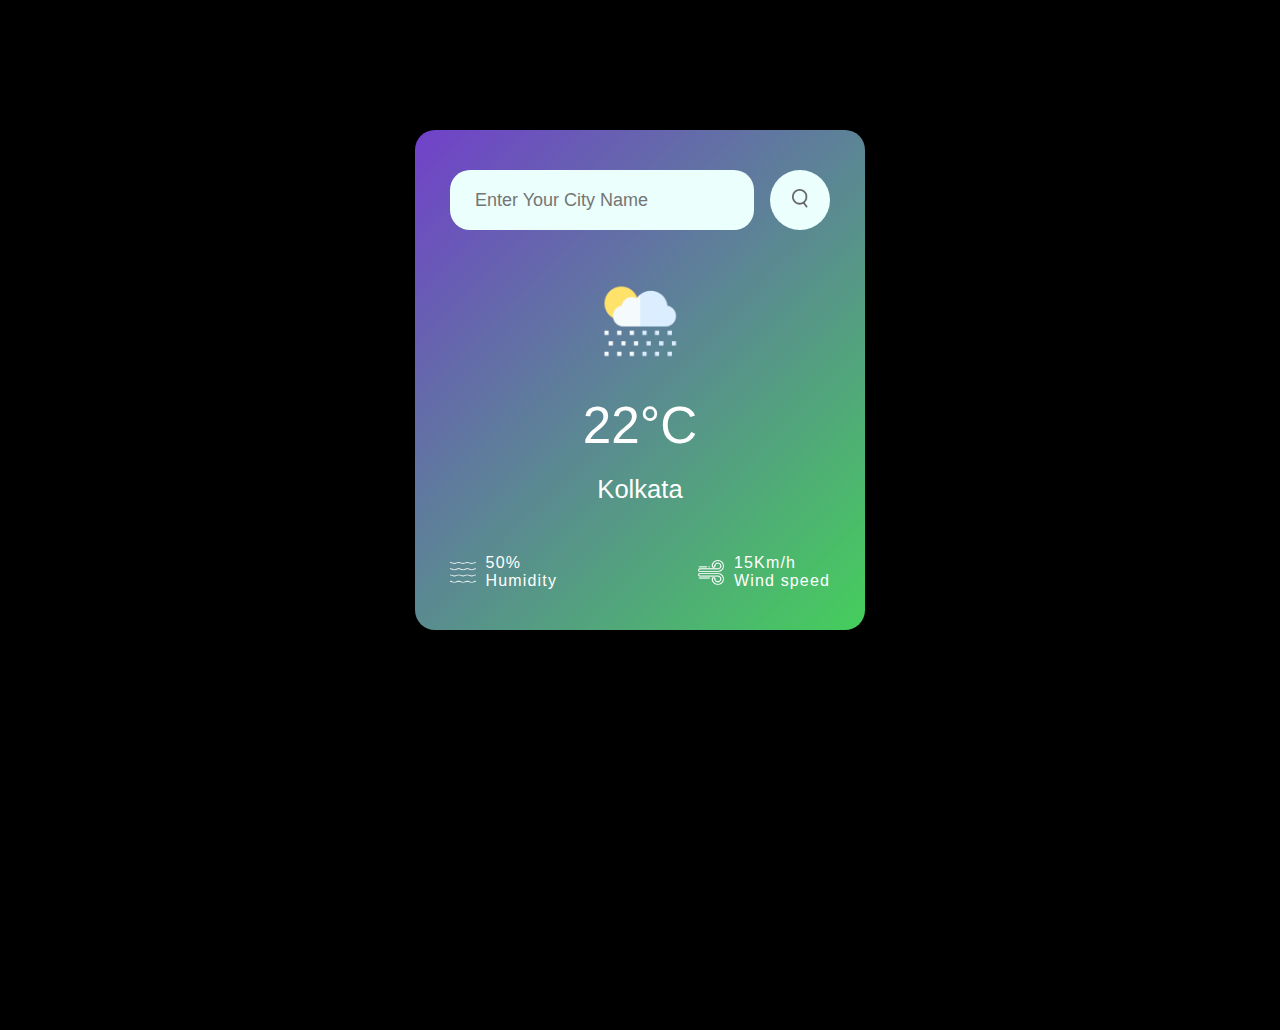
==== index.html @ c51b7c82 "weather app  almost complete" ====
<!DOCTYPE html>
<html lang="en">

<head>
    <meta charset="UTF-8" />
    <meta name="viewport" content="width=device-width, initial-scale=1.0" />
    <title>My weather App</title>
    <link rel="stylesheet" href="style.css" />
</head>

<body>
    <div class="card">
        <div class="search">
            <input type="text" class="search_bar" placeholder="Enter Your City Name" spellcheck="false" />
            <button class="search_btn"><img src="./images/search.png" /></button>
        </div>
        <div class="weather">
            <img src="./images/rain.png" class="weather_icon">
            <h1 id="temp">22°C</h1>
            <h2 id="cityName">Kolkata</h2>
        </div>
        <div class="other_details">
            <div class="col">
                <img src="./images/humidity.png" >
                <div>
                    <p id="humid">50%</p>
                    <p>Humidity</p>
                </div>
            </div>
            <div class="col">
                <img src="./images/wind.png" >
                <div>
                    <p id="wind">15Km/h</p>
                    <p>Wind speed</p>
                </div>
            </div>
        </div>
    </div>

    <script src="./script.js"></script>
</body>

</html>
---- style.css ----
* {
  margin: 0;
  padding: 0;
  box-sizing: border-box;
  font-family: sans-serif;
}

html,
body {
  width: 100%;
  height: 100%;
  background-color: #000;
}
.card {
  width: 90%;
  max-width: 450px;
  background: linear-gradient(135deg, #7141ca, #45ce5c);
  margin: 130px auto 0;
  text-align: center;
  border-radius: 20px;
  padding: 40px 35px;
}
.search {
  width: 100%;
  display: flex;
  align-content: center;
  justify-content: space-between;
}
.search_bar {
  border: none;
  outline: none;
  height: 60px;
  border-radius: 20px;
  background: #ebfffc;
  padding: 10px 25px;
  color: #555;
  font-size: 18px;
  flex: 1;
  margin-right: 16px;
}
.search_btn {
  border: none;
  outline: none;
  border-radius: 50%;
  background: #ebfffc;
  width: 60px;
  height: 60px;
  cursor: pointer;
}
.search_btn img {
  width: 16px;
}
.weather_icon {
  width: 8vw;
  margin-top: 40px;
}
.weather h1 {
  color: #fff;
  font-size: 4vw;
  font-weight: 500;
  margin-top: 20px;
}
.weather h2 {
  color: #fff;
  font-size: 2vw;
  font-weight: 500;
  margin-top: 20px;
}
.other_details {
  display: flex;
  align-items: center;
  justify-content: space-between;
}
.col {
  display: flex;
  align-items: center;
  justify-content: space-between;
  margin-top: 50px;
}
.col img {
  width: 2vw;
  margin-right: 10px;
}

.humid,.wind{
    font-size: 28px;

}
.col p {
    color: #fff;
    text-align: left;
    letter-spacing: 1.15px;
  }
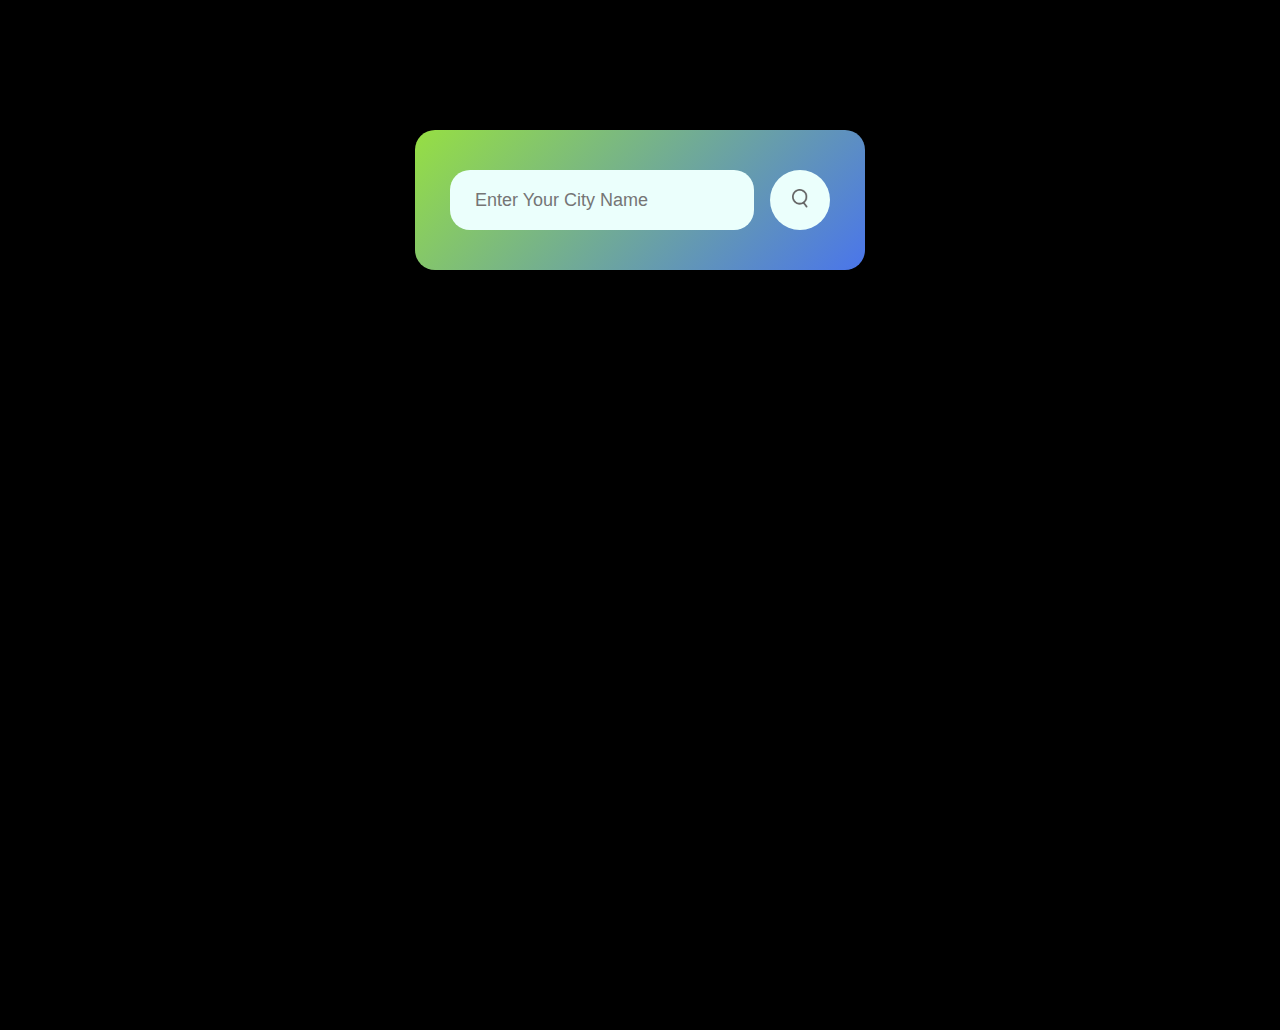
==== commit 86b866c9: "complete" ====
--- a/index.html
+++ b/index.html
@@ -14,11 +14,11 @@
             <input type="text" class="search_bar" placeholder="Enter Your City Name" spellcheck="false" />
             <button class="search_btn"><img src="./images/search.png" /></button>
         </div>
+        <h2 id="errorMsg">Invalid city name</h2>
         <div class="weather">
             <img src="./images/rain.png" class="weather_icon">
             <h1 id="temp">22°C</h1>
             <h2 id="cityName">Kolkata</h2>
-        </div>
         <div class="other_details">
             <div class="col">
                 <img src="./images/humidity.png" >
@@ -35,6 +35,7 @@
                 </div>
             </div>
         </div>
+        </div>
     </div>
 
     <script src="./script.js"></script>
--- a/style.css
+++ b/style.css
@@ -14,7 +14,7 @@
 .card {
   width: 90%;
   max-width: 450px;
-  background: linear-gradient(135deg, #7141ca, #45ce5c);
+  background: linear-gradient(135deg, #96df43, #4a75eb);
   margin: 130px auto 0;
   text-align: center;
   border-radius: 20px;
@@ -90,4 +90,13 @@
     color: #fff;
     text-align: left;
     letter-spacing: 1.15px;
-  }+  }
+
+.weather{
+  display: none;
+}
+#errorMsg{
+  color: #fff;
+  display: none;
+  margin-top: 20PX;
+}